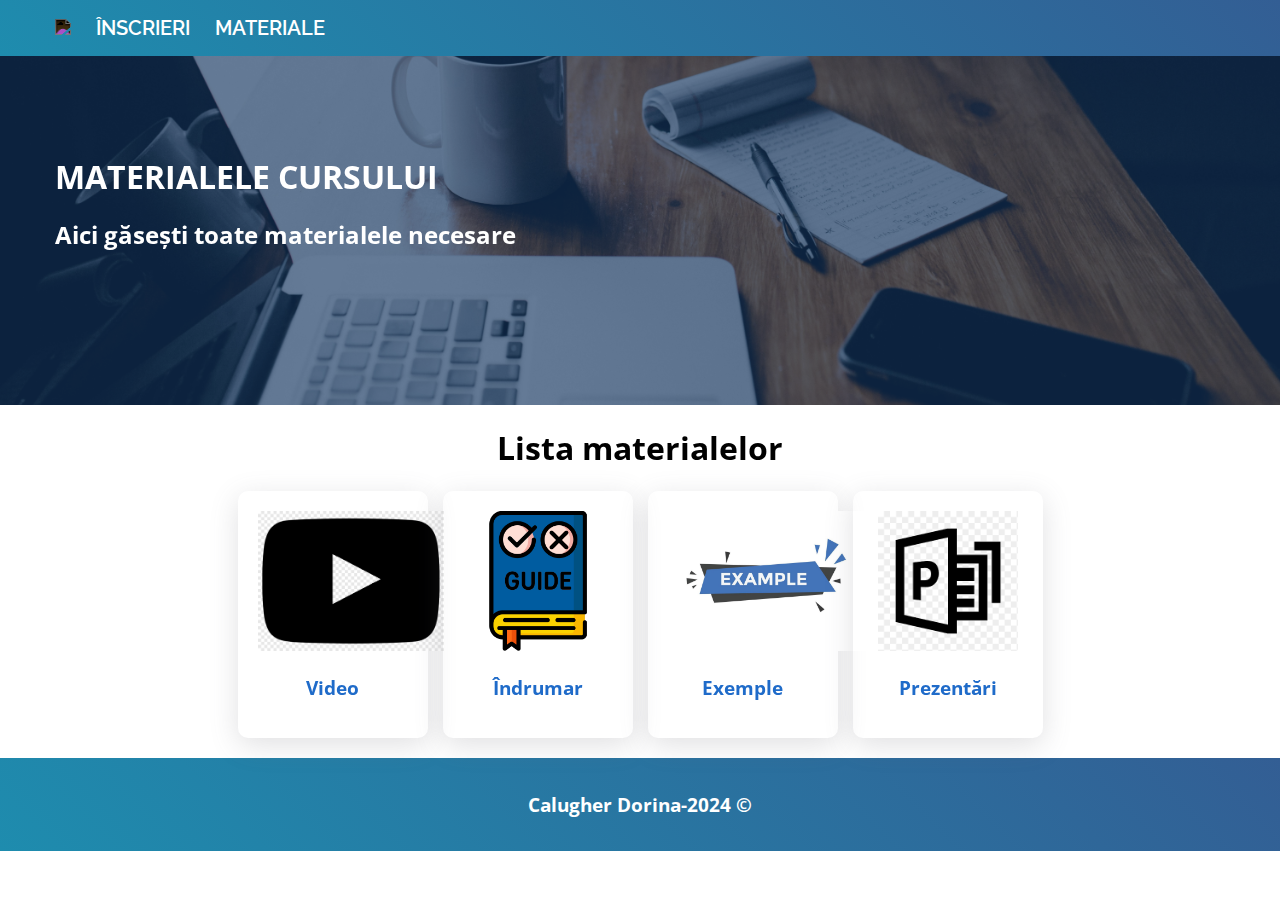
==== pages/materiale.html @ 27df7690 "Add files via upload" ====
<!DOCTYPE html>
<html>

<head>
    <meta charset="UTF-8">
    <meta name="viewport" content="width=device-width, initial-scale=1.0">
    <link rel="stylesheet" href="../css/style.css">
    <link rel="icon" href=../"images/logo.png">
    <link href="https://unpkg.com/aos@2.3.1/dist/aos.css" rel="stylesheet">
    <script src="https://unpkg.com/aos@2.3.1/dist/aos.js"></script>

    <title>Materiale -Dezvoltarea Web</title>
</head>

<body>

    <header>
        <nav>
            <a href="../index.html"> <img id="logo-link" src=../"images/logo.png"> </a>
            <a href="inscrieri.html">Înscrieri</a>
            <a href="materiale.html">Materiale</a>

        </nav>
    </header>
    <main>
        <section id="materiale-section">

            <div class="section-div">


                <div class="container index-info" data-aos="zoom-in">
                    <h1> Materialele cursului</h1>
                    <h2> Aici găsești toate materialele necesare</h2>

                </div>

            </div>

        </section>

        <section class="container">

            <h1 data-aos="fade-up">Lista materialelor</h1>
<div data-aos="fade-up"class="materiale">
   
    <a target="_blank" href="https://drive.google.com/drive/folders/1m4iJQK6_VtlAhEoH2cTtJWkU9if6LcHS">       
         <img src="../images/videoo.png">
        <h3>Video</h3>

    </a>
    <a target="_blank" href="https://profesor.md/manuale-scolare-online-clasa-i-xii/">       
        <img src="../images/indrumar.png">
       <h3>Îndrumar</h3>

   </a>
   <a target="_blank" href="https://drive.google.com/drive/folders/1nbRXvEnABG4dIPKZxtXYVHDB9hHUAn9X">       
    <img src="../images/exemple.jpg">
   <h3>Exemple</h3>
</a>
<a target="_blank" href="https://drive.google.com/drive/folders/1ONMJhvUOTnauT0sCZbm8GhZ0Rd_UGl5K">       
    <img src="../images/prezentari.png">
   <h3>Prezentări</h3>


</a>
</div>
        </section>
    </main>
    <footer>
        <h3>Calugher Dorina-2024 ©</h3>
    </footer>

    <script src="../js/main.js"></script>
    
</body>

</html>
---- css/style.css ----
@import url('https://fonts.googleapis.com/css2?family=Open+Sans:ital,wght@0,300..800;1,300..800&family=Raleway:ital,wght@0,100..900;1,100..900&display=swap');


body{
    margin: 0px;
    font-family: "Open Sans";
}

header{
    
    background: linear-gradient(45deg, #1e8cae, #335E94);
    padding: 16px 0px;
    position: fixed;
   
    top: 0px;
    left: 0px;
    width: 100%;

    z-index: 3;

}
a {
    color: blue;
    text-decoration: none;
}

p {
    line-height: 145%;
}

footer {
    color: white;
    background: linear-gradient(45deg, #1e8cae, #335E94);
    padding: 15px;
    text-align: center;
}

#logo-link {
    height: 50px;
    filter:invert(100%);
}
    nav {
        display: flex;
        align-items: center;
    }
    


nav a {
    color:white;
    font-size: 1.25rem;
    text-decoration: none;
    margin-right: 25px;
    text-transform: uppercase;
    font-family: Raleway;
    font-weight: 600;


}

nav a:hover {
    color: #a4d6f6;
}

nav, .container { 
    max-width: 1170px;
    margin: 0 auto;
    padding: 0px 20px;
}
.container {
    padding-bottom: 20px;
}
    
/* #intro */
    .video-div {
        height: 75dvh;
        min-height: 400px;
        background-color: #335e9475;
    }

    .section-div {
        height: 45dvh;
        min-height: 400px;
        background-color: #123560a5;

    }
#index-video {
    width: 100%;
    height:  inherit;
    min-height: inherit;
    object-fit: cover;

    position: absolute;
    z-index: -1;
    top: 70px;
}

.index-info{
    height: inherit;
    min-height: inherit;
    color: white;
    display: flex;
    flex-direction: column;
  justify-content: center;
}
.index-info h1 {
    font-size: 2rem;
    text-transform: uppercase;
    margin-bottom: 0px;;
}
.btn-inscriere{
    margin-top: 30px;
    color: white;
    text-decoration: none;

    border: 2px solid white;
    background-color: #269e2edf;

    max-width: fit-content;
    padding: 10px;
    border-radius: 5px;
    transition: all 0.5s;
}

.btn-inscriere:hover {
    color: #269e2edf;
    background-color: white;
    border-color: #269e2edf;
}
section >h1 {
    font-size: 2rem;
    text-align: center;
}
.carduri {
    display: flex;
    gap: 20px;
}
.card {
    
    width: 33.33%;
    border-radius: 5px;
    padding: 15px;
    margin-bottom: 15px;

    box-shadow: rgba(0, 0, 0, 0.3) 0px 19px 38px, rgba(0, 0, 0, 0.22) 0px 15px 12px;
}
.card:hover {
    box-shadow:#1e8cae 0px 0px 7px 0px; 
}

.card:hover > img {
    transform: scale(1.10);
}
.card > h3 {
    text-align: center;
}

.card >img {
    height: 90px;
    margin: 10px auto;
    display: block;

    transition: 0.3s all;
}
#inscrieri-section {
    background-image:  url("../images/inscrieri1.jpg");
    background-size: cover;
}

.inscriere-info {
display: flex;

gap: 15px;
}

.card-inscriere {
    width: 50%;
    padding: 0px 20px  20px 20px;
    border-radius: 5px;
    box-shadow: rgba(0, 0, 0, 0.3) 0px 19px 38px, rgba(0, 0, 0, 0.22) 0px 15px 12px;
    }

.profesor {
    overflow: auto;
}

.profesor img {
    width: 140px;
    height: 140px;
    border-radius: 50%;
    float: left;
    margin-right: 15px;
    
    object-fit:cover;
}
.input-form {
    width: 100%;
    margin-top: 10px;
    margin-bottom: 10px;
    font-family: 'Open Sans';
    font-size: 16px;
    padding: 5px 10px;
    box-sizing: border-box;
    border-radius: 5px;
    border: 1px solid #335E94;
    border-color: #335E994 !important;
}

.input-form {
    outline: 2px solid blue;
}

.select-form {
    font-family: 'Open Sans';
    font-size: 16px;
    margin-top: 5px;
}
#transmite {
    display: block;
    margin-top: 20px;
    font-size: 16px;
    font-family: 'Open Sans';
    padding: 7px;
    border-radius: 5px;
    border: none;
    background-color: #335E94;
    color: white;
    cursor: pointer;
}
#materiale-section {
    background-image: url("../images/materiale1.jpg");
    background-size: cover;
    background-position: 0% 75%;
}

.materiale {
    display: flex;
    gap: 15px;
    justify-content: center;
    flex-wrap: wrap;
}
.materiale a {
    width: 150px;
    padding: 20px;
    box-shadow: rgba(100, 100, 111, 0.2) 0px 7px 29px 0px;
    
    text-align: center;
    border-radius: 10px;
    color: #1f6bc9;

    transition: 0.3s all;

    .materiale a:hover {
        transform: scale(1.05);
        box-shadow: #1f6bc95b 0px 7px 29px 0px;
    }


}
.materiale img {
    height: 140px;;
}


@media (max-width: 968px) {
    html {
        font-size: 15px;
    }

    .carduri,.inscriere-info {
        flex-wrap: wrap;
    }

    .card,.card-inscriere {
        width: 100%;
    }
}
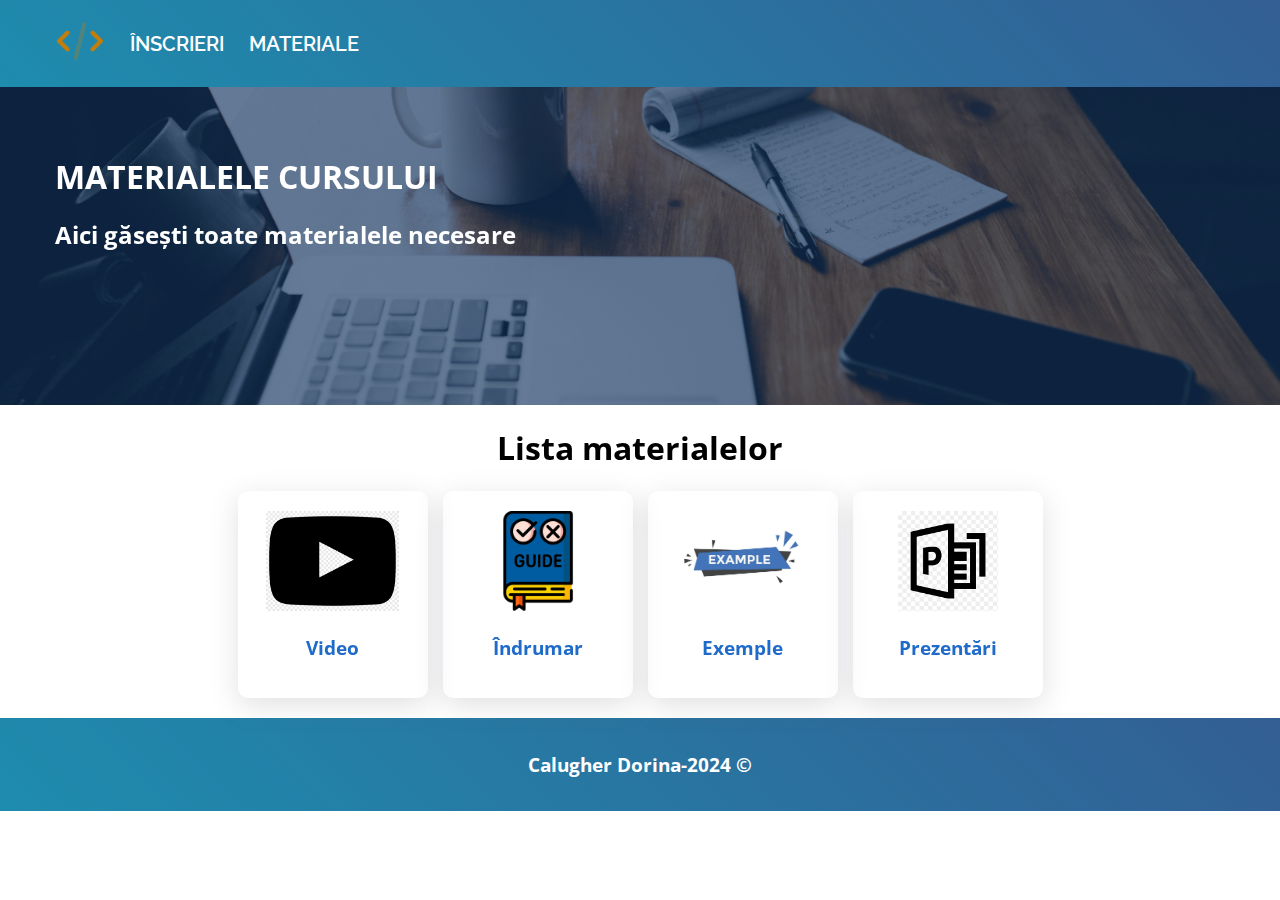
==== commit 5ae7af54: "Add files via upload" ====
--- a/pages/materiale.html
+++ b/pages/materiale.html
@@ -5,7 +5,7 @@
     <meta charset="UTF-8">
     <meta name="viewport" content="width=device-width, initial-scale=1.0">
     <link rel="stylesheet" href="../css/style.css">
-    <link rel="icon" href=../"images/logo.png">
+    <link rel="icon" href="../images/logo.png">
     <link href="https://unpkg.com/aos@2.3.1/dist/aos.css" rel="stylesheet">
     <script src="https://unpkg.com/aos@2.3.1/dist/aos.js"></script>
 
@@ -16,7 +16,7 @@
 
     <header>
         <nav>
-            <a href="../index.html"> <img id="logo-link" src=../"images/logo.png"> </a>
+            <a href="../index.html"> <img id="logo-link" src="../images/logo.png"> </a>
             <a href="inscrieri.html">Înscrieri</a>
             <a href="materiale.html">Materiale</a>
 
--- a/css/style.css
+++ b/css/style.css
@@ -204,7 +204,7 @@
     box-sizing: border-box;
     border-radius: 5px;
     border: 1px solid #335E94;
-    border-color: #335E994 !important;
+    border-color: #335E9940 !important;
 }
 
 .input-form {
@@ -251,15 +251,19 @@
 
     transition: 0.3s all;
 
-    .materiale a:hover {
-        transform: scale(1.05);
-        box-shadow: #1f6bc95b 0px 7px 29px 0px;
-    }
-
-
-}
+    
+
+
+}
+
+.materiale a:hover {
+    transform: scale(1.05);
+    box-shadow: #1f6bc95b 0px 7px 29px 0px;
+}
+
 .materiale img {
-    height: 140px;;
+    height: 100px;
+    max-width: 100%;
 }
 
 
